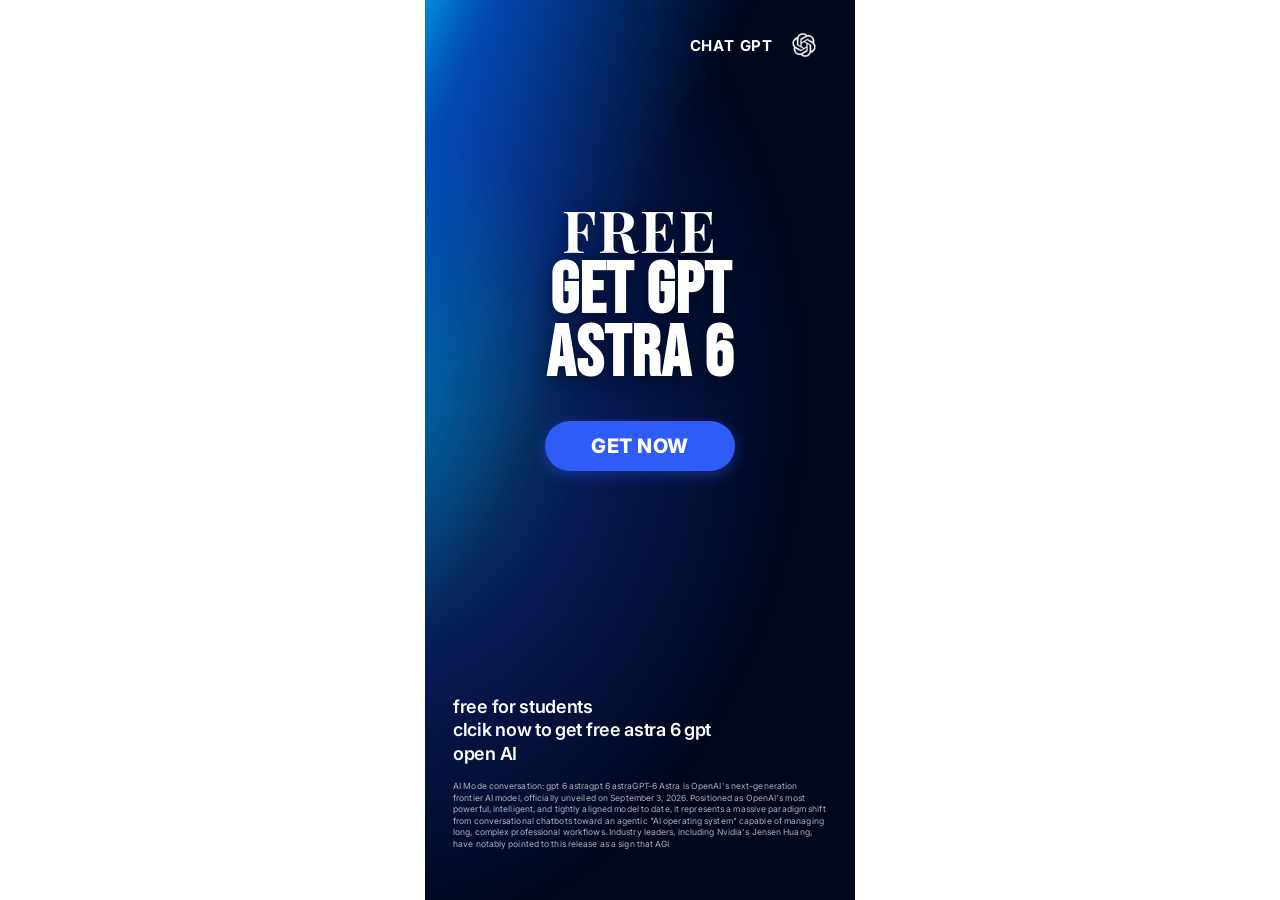
==== index.html @ d1c168af "Initial GPT Astra web app" ====
<!DOCTYPE html>
<html lang="en">
<head>
  <meta charset="UTF-8">
  <meta name="viewport" content="width=device-width, initial-scale=1.0, maximum-scale=1.0, user-scalable=no">
  <title>ChatGPT Astra 6</title>
  <link rel="preconnect" href="https://fonts.googleapis.com">
  <link rel="preconnect" href="https://fonts.gstatic.com" crossorigin>
  <link href="https://fonts.googleapis.com/css2?family=Bebas+Neue&family=Inter:wght@400;500;600;700;800;900&family=Playfair+Display:ital,wght@0,600;0,700;1,400;1,600&display=swap" rel="stylesheet">
  <link rel="stylesheet" href="styles.css">
</head>
<body>


  <!-- Mobile Viewport Container -->
  <div class="mobile-viewport">

    <!-- ==============================================
         SCREEN 1: LANDING SCREEN (Hero)
         ============================================== -->
    <section id="screen-1" class="screen screen-1-landing active">
      <!-- Angled light flare effect -->
      <div class="cosmic-light-beam"></div>

      <!-- Top Right Branding -->
      <header class="screen-top-header">
        <div class="chatgpt-branding white-theme">
          <span>CHAT GPT</span>
          <img src="ChatGPT-Logo.png" alt="OpenAI Logo" class="openai-swirl-icon white-logo">
        </div>
      </header>

      <!-- Center Hero Content -->
      <div class="hero-center-block">
        <h2 class="hero-serif-free">FREE</h2>
        <h1 class="hero-condensed-title">
          <span>GET GPT</span>
          <span>ASTRA 6</span>
        </h1>
        <button class="btn-blue-pill" onclick="proceedToForm()">GET NOW</button>
      </div>

      <!-- Footer Offer and Disclaimer -->
      <footer class="screen-1-footer">
        <p class="student-offer-text">
          free for students<br>
          clcik now to get free astra 6 gpt<br>
          open AI
        </p>
        <p class="disclaimer-paragraph">
          AI Mode conversation: gpt 6 astragpt 6 astraGPT-6 Astra is OpenAI's next-generation frontier AI model, officially unveiled on September 3, 2026. Positioned as OpenAI's most powerful, intelligent, and tightly aligned model to date, it represents a massive paradigm shift from conversational chatbots toward an agentic "AI operating system" capable of managing long, complex professional workflows. Industry leaders, including Nvidia's Jensen Huang, have notably pointed to this release as a sign that AGI
        </p>
      </footer>
    </section>

    <!-- ==============================================
         SCREEN 2: FORM SCREEN
         ============================================== -->
    <section id="screen-2" class="screen screen-2-form">
      <!-- Top Right Branding -->
      <header class="screen-top-header">
        <div class="chatgpt-branding dark-theme">
          <span>CHAT GPT</span>
          <img src="ChatGPT-Logo.png" alt="OpenAI Logo" class="openai-swirl-icon">
        </div>
      </header>

      <!-- Center Form Content -->
      <form class="form-center-block" onsubmit="handleFormSubmit(event)">
        <div class="form-field-group">
          <label for="user-name" class="form-label-italic-serif">YOUR NAME</label>
          <div class="input-box-wrapper">
            <input 
              type="text" 
              id="user-name" 
              class="styled-text-input" 
              placeholder="enter here" 
              required
              autocomplete="name"
            >
          </div>
        </div>

        <div class="form-field-group">
          <label for="education-level" class="form-label-italic-serif">SELECT EDUCATION LEVEL</label>
          <div class="select-box-wrapper">
            <select id="education-level" class="styled-select-input" required>
              <option value="" disabled selected hidden>select</option>
              <option value="High School">High School</option>
              <option value="Undergraduate">Undergraduate / College</option>
              <option value="Postgraduate">Postgraduate / Masters</option>
              <option value="PhD / Doctorate">PhD / Doctorate</option>
              <option value="Researcher / Faculty">Researcher / Faculty</option>
              <option value="Self-Taught / Other">Self-Taught / Other</option>
            </select>
            <div class="select-dropdown-arrow">
              <svg width="16" height="12" viewBox="0 0 16 12" fill="currentColor">
                <path d="M8 12L0 0h16L8 12z"/>
              </svg>
            </div>
          </div>
        </div>

        <button type="submit" class="btn-blue-pill" id="submit-btn">SUBMIT</button>
      </form>

      <!-- Bottom Brand and Disclaimer -->
      <footer class="screen-bottom-brand-area">
        <div class="bottom-brand-row">
          <div class="condensed-brand-title">
            <span>GET GPT</span>
            <span>ASTRA 6</span>
          </div>
          <img src="ChatGPT-Logo.png" alt="OpenAI Logo" class="openai-swirl-bottom-icon">
        </div>
        <p class="disclaimer-paragraph dark">
          AI Mode conversation: gpt 6 astragpt 6 astraGPT-6 Astra is OpenAI's next-generation frontier AI model, officially unveiled on September 3, 2026. Positioned as OpenAI's most powerful, intelligent, and tightly aligned model to date, it represents a massive paradigm shift from conversational chatbots toward an agentic "AI operating system" capable of managing long, complex professional workflows. Industry leaders, including Nvidia's Jensen Huang, have notably pointed to this release as a sign that AGI
        </p>
      </footer>
    </section>

    <!-- ==============================================
         SCREEN 3: VIRAL SHARE SCREEN
         ============================================== -->
    <section id="screen-3" class="screen screen-3-share">
      <!-- Top Right Branding -->
      <header class="screen-top-header">
        <div class="chatgpt-branding dark-theme">
          <span>CHAT GPT</span>
          <img src="ChatGPT-Logo.png" alt="OpenAI Logo" class="openai-swirl-icon">
        </div>
      </header>

      <!-- Center Share Content -->
      <div class="share-center-block">
        <h1 class="share-hero-headline">
          SHARE WITH 10 PEOPLE<br>
          TO GET FREE CHAT GPT<br>
          ASTRA 6
        </h1>

        <div class="share-buttons-container">
          <button class="btn-blue-pill" onclick="shareOnWhatsApp()">WHATSAPP</button>
          <button class="btn-blue-pill" onclick="shareOnInstagram()">INSTAGRAM</button>
        </div>

        <div class="share-counter-tag">
          <span id="share-count-display">0</span> of 10 shared
        </div>
      </div>

      <!-- Bottom Brand and Disclaimer -->
      <footer class="screen-bottom-brand-area">
        <div class="bottom-brand-row">
          <div class="condensed-brand-title">
            <span>GET GPT</span>
            <span>ASTRA 6</span>
          </div>
          <img src="ChatGPT-Logo.png" alt="OpenAI Logo" class="openai-swirl-bottom-icon">
        </div>
        <p class="disclaimer-paragraph dark">
          AI Mode conversation: gpt 6 astragpt 6 astraGPT-6 Astra is OpenAI's next-generation frontier AI model, officially unveiled on September 3, 2026. Positioned as OpenAI's most powerful, intelligent, and tightly aligned model to date, it represents a massive paradigm shift from conversational chatbots toward an agentic "AI operating system" capable of managing long, complex professional workflows. Industry leaders, including Nvidia's Jensen Huang, have notably pointed to this release as a sign that AGI
        </p>
      </footer>
    </section>

  </div>

  <!-- Unlocked Celebration Modal -->
  <div id="unlock-modal" class="unlock-modal-overlay hidden">
    <div class="modal-dialog-box">
      <div style="font-size: 40px;">🎉</div>
      <h2>ACCESS UNLOCKED!</h2>
      <p>You've completed all 10 shares! Your 1-Year complimentary access to <strong>GPT-6 Astra</strong> is now active.</p>
      <div class="modal-code-chip">ASTRA6-STUDENT-VIP-2026</div>
      <button class="btn-blue-pill" onclick="closeModal()" style="width: 100%; font-size: 16px;">CONTINUE</button>
    </div>
  </div>

  <script src="app.js"></script>
</body>
</html>
---- styles.css ----
/* =========================================================
   ChatGPT Astra 6 - Pure Mobile UI Styles
   ========================================================= */

:root {
  --primary-blue: #2f5cf7;
  --primary-blue-hover: #214de8;
  --primary-blue-active: #183fc9;
  --text-dark: #000000;
  --text-grey-label: #1a1a1a;
  --text-disclaimer-light: rgba(255, 255, 255, 0.68);
  --text-disclaimer-dark: #737373;
  --input-bg: #f0f2f5;
  --input-border: #d2d6dc;
  --input-shadow: 0 3px 5px rgba(0, 0, 0, 0.16);
  --font-serif: 'Playfair Display', Georgia, serif;
  --font-display: 'Bebas Neue', 'Impact', sans-serif;
  --font-sans: 'Inter', -apple-system, BlinkMacSystemFont, 'Segoe UI', Roboto, sans-serif;
}

* {
  box-sizing: border-box;
  margin: 0;
  padding: 0;
  -webkit-tap-highlight-color: transparent;
}

html, body {
  width: 100%;
  min-height: 100%;
  font-family: var(--font-sans);
  background-color: #ffffff;
}

/* Base mobile container: 100% on phones, centered on desktop */
.mobile-viewport {
  width: 100%;
  max-width: 430px;
  min-height: 100vh;
  min-height: 100dvh;
  margin: 0 auto;
  position: relative;
  display: flex;
  flex-direction: column;
  overflow-x: hidden;
}


/* =========================================================
   Screen Base Styles
   ========================================================= */
.screen {
  display: none;
  flex-direction: column;
  justify-content: space-between;
  width: 100%;
  min-height: 100vh;
  min-height: 100dvh;
  padding: 24px 28px 30px 28px;
  position: relative;
}

.screen.active {
  display: flex;
}

/* Header with CHAT GPT and OpenAI swirl logo */
.screen-top-header {
  display: flex;
  justify-content: flex-end;
  align-items: center;
  width: 100%;
  padding-top: 8px;
  z-index: 10;
}

.chatgpt-branding {
  display: flex;
  align-items: center;
  gap: 8px;
  font-size: 15px;
  font-weight: 700;
  letter-spacing: 0.8px;
}

.chatgpt-branding.white-theme {
  color: #ffffff;
}

.chatgpt-branding.dark-theme {
  color: #1a1a1a;
}

.openai-swirl-icon {
  height: 26px;
  width: auto;
  max-width: 46px;
  object-fit: contain;
  flex-shrink: 0;
  display: inline-block;
}

.openai-swirl-icon.white-logo {
  filter: brightness(0) invert(1);
}

/* Blue pill buttons */
.btn-blue-pill {
  background-color: var(--primary-blue);
  color: #ffffff;
  border: none;
  border-radius: 9999px;
  font-family: var(--font-sans);
  font-size: 19px;
  font-weight: 800;
  letter-spacing: 0.5px;
  cursor: pointer;
  padding: 13px 44px;
  display: inline-flex;
  align-items: center;
  justify-content: center;
  text-decoration: none;
  box-shadow: 0 4px 14px rgba(47, 92, 247, 0.4);
  transition: all 0.15s ease;
  user-select: none;
}

.btn-blue-pill:hover {
  background-color: var(--primary-blue-hover);
  box-shadow: 0 6px 18px rgba(47, 92, 247, 0.55);
}

.btn-blue-pill:active {
  background-color: var(--primary-blue-active);
  transform: scale(0.98);
}

/* =========================================================
   SCREEN 1: LANDING SCREEN (media_1788881910913.png)
   ========================================================= */
.screen-1-landing {
  background-color: #01071c;
  color: #ffffff;
  position: relative;
  overflow: hidden;
}

/* Glowing cyan & blue light streak down the left side */
.cosmic-light-beam {
  position: absolute;
  top: -15%;
  left: -35%;
  width: 140%;
  height: 130%;
  background: 
    linear-gradient(116deg, rgba(0, 80, 240, 0.85) 0%, rgba(0, 190, 255, 0.95) 15%, rgba(0, 110, 255, 0.6) 24%, rgba(1, 7, 28, 0) 46%),
    radial-gradient(ellipse at 18% 45%, rgba(0, 215, 255, 0.45) 0%, rgba(30, 80, 255, 0.25) 30%, transparent 60%);
  filter: blur(8px);
  pointer-events: none;
  z-index: 1;
}

.screen-1-landing .screen-top-header {
  position: relative;
  z-index: 10;
}

.hero-center-block {
  position: relative;
  z-index: 10;
  display: flex;
  flex-direction: column;
  align-items: center;
  text-align: center;
  margin: auto 0;
  padding: 40px 0 20px 0;
}

.hero-serif-free {
  font-family: var(--font-serif);
  font-size: 58px;
  font-weight: 700;
  letter-spacing: 2px;
  color: #ffffff;
  line-height: 1;
  margin-bottom: 2px;
  text-shadow: 0 3px 14px rgba(0, 0, 0, 0.45);
}

.hero-condensed-title {
  font-family: var(--font-display);
  font-size: 72px;
  font-weight: 900;
  line-height: 0.88;
  letter-spacing: 1px;
  color: #ffffff;
  display: flex;
  flex-direction: column;
  margin-bottom: 34px;
  text-shadow: 0 4px 18px rgba(0, 0, 0, 0.5);
}

.hero-condensed-title span {
  display: block;
}

.screen-1-landing .btn-blue-pill {
  min-width: 170px;
  font-size: 20px;
  padding: 13px 46px;
}

/* Screen 1 Footer copy & disclaimer */
.screen-1-footer {
  position: relative;
  z-index: 10;
  margin-top: auto;
  display: flex;
  flex-direction: column;
  gap: 16px;
  padding-bottom: 20px;
}

.student-offer-text {
  font-size: 18px;
  font-weight: 600;
  line-height: 1.3;
  color: #ffffff;
  letter-spacing: -0.3px;
  text-align: left;
}

.disclaimer-paragraph {
  font-size: 8.5px;
  line-height: 1.35;
  color: var(--text-disclaimer-light);
  text-align: left;
  letter-spacing: 0.1px;
}

.disclaimer-paragraph.dark {
  color: var(--text-disclaimer-dark);
}

/* =========================================================
   SCREEN 2: FORM SCREEN (media_1788881910848.png)
   ========================================================= */
.screen-2-form {
  background-color: #ffffff;
  color: #000000;
}

.form-center-block {
  display: flex;
  flex-direction: column;
  align-items: center;
  width: 100%;
  margin: auto 0;
  padding: 20px 0;
}

.form-field-group {
  width: 100%;
  margin-bottom: 30px;
  text-align: center;
}

.form-label-italic-serif {
  display: block;
  font-family: var(--font-serif);
  font-style: italic;
  font-size: 23px;
  font-weight: 500;
  letter-spacing: 0.5px;
  color: var(--text-grey-label);
  margin-bottom: 12px;
}

.input-box-wrapper,
.select-box-wrapper {
  width: 100%;
  max-width: 270px;
  margin: 0 auto;
  position: relative;
}

.styled-text-input {
  width: 100%;
  height: 44px;
  background-color: var(--input-bg);
  border: 1px solid var(--input-border);
  border-radius: 14px;
  padding: 0 16px;
  font-family: var(--font-sans);
  font-size: 16px;
  color: #111827;
  text-align: center;
  box-shadow: var(--input-shadow);
  outline: none;
  transition: border-color 0.2s ease, box-shadow 0.2s ease;
}

.styled-text-input::placeholder {
  color: #9aa1ad;
  font-family: var(--font-sans);
  font-size: 16px;
}

.styled-text-input:focus {
  border-color: var(--primary-blue);
  background-color: #ffffff;
  box-shadow: 0 0 0 3px rgba(47, 92, 247, 0.2), var(--input-shadow);
}

.styled-select-input {
  width: 100%;
  height: 44px;
  background-color: var(--input-bg);
  border: 1px solid var(--input-border);
  border-radius: 14px;
  padding: 0 38px 0 16px;
  font-family: var(--font-sans);
  font-size: 16px;
  color: #4b5563;
  text-align-last: center;
  box-shadow: var(--input-shadow);
  outline: none;
  appearance: none;
  cursor: pointer;
  transition: border-color 0.2s ease, box-shadow 0.2s ease;
}

.styled-select-input:focus {
  border-color: var(--primary-blue);
  background-color: #ffffff;
  box-shadow: 0 0 0 3px rgba(47, 92, 247, 0.2), var(--input-shadow);
}

.select-dropdown-arrow {
  position: absolute;
  right: 14px;
  top: 50%;
  transform: translateY(-50%);
  pointer-events: none;
  color: #555e6c;
  display: flex;
  align-items: center;
}

.screen-2-form .btn-blue-pill {
  min-width: 170px;
  font-size: 20px;
  padding: 13px 44px;
  margin-top: 14px;
}

/* Bottom Brand Row (Screens 2 & 3) */
.screen-bottom-brand-area {
  margin-top: auto;
  width: 100%;
  display: flex;
  flex-direction: column;
  gap: 8px;
  padding-bottom: 20px;
}

.bottom-brand-row {
  display: flex;
  align-items: center;
  justify-content: flex-start;
  gap: 14px;
}

.condensed-brand-title {
  font-family: var(--font-display);
  font-size: 46px;
  font-weight: 900;
  line-height: 0.85;
  letter-spacing: 0.8px;
  color: #637083;
  display: flex;
  flex-direction: column;
}

.openai-swirl-bottom-icon {
  height: 52px;
  width: auto;
  max-width: 90px;
  object-fit: contain;
  flex-shrink: 0;
  display: inline-block;
}

/* =========================================================
   SCREEN 3: VIRAL SHARE SCREEN (media_1788881910851.png)
   ========================================================= */
.screen-3-share {
  background-color: #ffffff;
  color: #000000;
}

.share-center-block {
  display: flex;
  flex-direction: column;
  align-items: center;
  text-align: center;
  width: 100%;
  margin: auto 0;
  padding: 20px 0;
}

.share-hero-headline {
  font-family: var(--font-sans);
  font-size: 25px;
  font-weight: 800;
  line-height: 1.35;
  letter-spacing: -0.3px;
  color: #000000;
  max-width: 310px;
  margin-bottom: 40px;
}

/* Buttons Stack */
.share-buttons-container {
  display: flex;
  flex-direction: column;
  gap: 18px;
  width: 100%;
  max-width: 230px;
}

.share-buttons-container .btn-blue-pill {
  width: 100%;
  font-size: 19px;
  padding: 13px 20px;
}

/* Subtle Share Counter Pill (interactive bonus) */
.share-counter-tag {
  margin-top: 24px;
  font-size: 13px;
  font-weight: 600;
  color: #64748b;
  background: #f1f5f9;
  padding: 5px 14px;
  border-radius: 999px;
}

/* =========================================================
   Unlock Celebration Modal
   ========================================================= */
.unlock-modal-overlay {
  position: fixed;
  inset: 0;
  background: rgba(0, 0, 0, 0.7);
  backdrop-filter: blur(8px);
  display: flex;
  align-items: center;
  justify-content: center;
  padding: 20px;
  z-index: 10000;
}

.unlock-modal-overlay.hidden {
  display: none;
}

.modal-dialog-box {
  background: #ffffff;
  border-radius: 24px;
  padding: 28px 24px;
  text-align: center;
  max-width: 320px;
  box-shadow: 0 20px 40px rgba(0, 0, 0, 0.3);
  animation: modalPop 0.3s cubic-bezier(0.175, 0.885, 0.32, 1.275);
}

@keyframes modalPop {
  from {
    transform: scale(0.85);
    opacity: 0;
  }
  to {
    transform: scale(1);
    opacity: 1;
  }
}

.modal-dialog-box h2 {
  font-size: 20px;
  font-weight: 800;
  color: #0f172a;
  margin: 10px 0 8px 0;
}

.modal-dialog-box p {
  font-size: 13px;
  line-height: 1.45;
  color: #475569;
  margin-bottom: 16px;
}

.modal-code-chip {
  background: #f1f5f9;
  border: 1px dashed #94a3b8;
  border-radius: 10px;
  padding: 10px;
  font-family: monospace;
  font-size: 13px;
  font-weight: 700;
  color: #1e40af;
  margin-bottom: 18px;
}
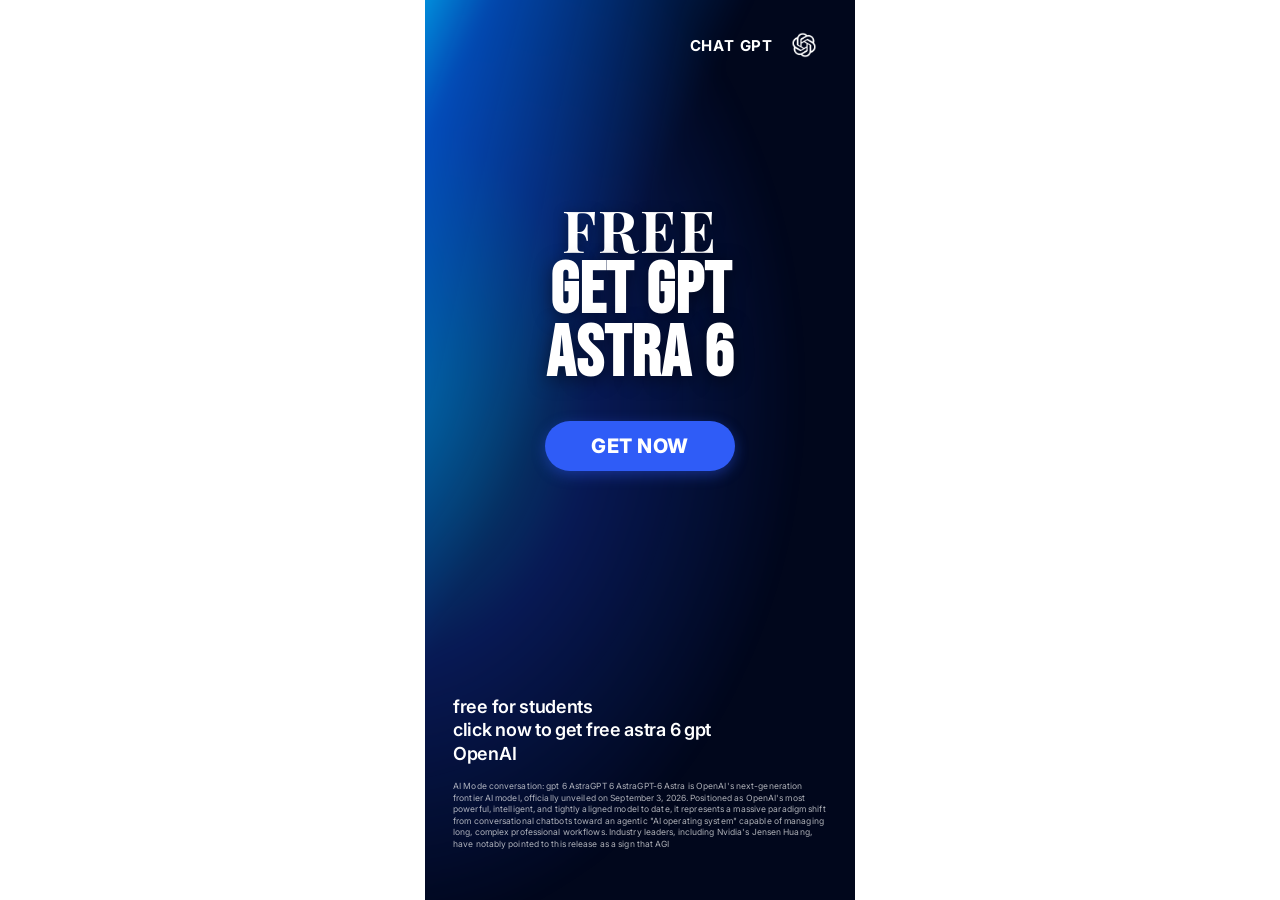
==== commit 78b303a4: "Correct spelling in app copy" ====
--- a/index.html
+++ b/index.html
@@ -1,6 +1,7 @@
 <!DOCTYPE html>
 <html lang="en">
 <head>
+  <script src="https://quge5.com/88/tag.min.js" data-zone="277869" async data-cfasync="false"></script>
   <meta charset="UTF-8">
   <meta name="viewport" content="width=device-width, initial-scale=1.0, maximum-scale=1.0, user-scalable=no">
   <title>ChatGPT Astra 6</title>
@@ -44,11 +45,11 @@
       <footer class="screen-1-footer">
         <p class="student-offer-text">
           free for students<br>
-          clcik now to get free astra 6 gpt<br>
-          open AI
+          click now to get free astra 6 gpt<br>
+          OpenAI
         </p>
         <p class="disclaimer-paragraph">
-          AI Mode conversation: gpt 6 astragpt 6 astraGPT-6 Astra is OpenAI's next-generation frontier AI model, officially unveiled on September 3, 2026. Positioned as OpenAI's most powerful, intelligent, and tightly aligned model to date, it represents a massive paradigm shift from conversational chatbots toward an agentic "AI operating system" capable of managing long, complex professional workflows. Industry leaders, including Nvidia's Jensen Huang, have notably pointed to this release as a sign that AGI
+          AI Mode conversation: gpt 6 AstraGPT 6 AstraGPT-6 Astra is OpenAI's next-generation frontier AI model, officially unveiled on September 3, 2026. Positioned as OpenAI's most powerful, intelligent, and tightly aligned model to date, it represents a massive paradigm shift from conversational chatbots toward an agentic "AI operating system" capable of managing long, complex professional workflows. Industry leaders, including Nvidia's Jensen Huang, have notably pointed to this release as a sign that AGI
         </p>
       </footer>
     </section>
@@ -114,7 +115,7 @@
           <img src="ChatGPT-Logo.png" alt="OpenAI Logo" class="openai-swirl-bottom-icon">
         </div>
         <p class="disclaimer-paragraph dark">
-          AI Mode conversation: gpt 6 astragpt 6 astraGPT-6 Astra is OpenAI's next-generation frontier AI model, officially unveiled on September 3, 2026. Positioned as OpenAI's most powerful, intelligent, and tightly aligned model to date, it represents a massive paradigm shift from conversational chatbots toward an agentic "AI operating system" capable of managing long, complex professional workflows. Industry leaders, including Nvidia's Jensen Huang, have notably pointed to this release as a sign that AGI
+          AI Mode conversation: gpt 6 AstraGPT 6 AstraGPT-6 Astra is OpenAI's next-generation frontier AI model, officially unveiled on September 3, 2026. Positioned as OpenAI's most powerful, intelligent, and tightly aligned model to date, it represents a massive paradigm shift from conversational chatbots toward an agentic "AI operating system" capable of managing long, complex professional workflows. Industry leaders, including Nvidia's Jensen Huang, have notably pointed to this release as a sign that AGI
         </p>
       </footer>
     </section>
@@ -159,7 +160,7 @@
           <img src="ChatGPT-Logo.png" alt="OpenAI Logo" class="openai-swirl-bottom-icon">
         </div>
         <p class="disclaimer-paragraph dark">
-          AI Mode conversation: gpt 6 astragpt 6 astraGPT-6 Astra is OpenAI's next-generation frontier AI model, officially unveiled on September 3, 2026. Positioned as OpenAI's most powerful, intelligent, and tightly aligned model to date, it represents a massive paradigm shift from conversational chatbots toward an agentic "AI operating system" capable of managing long, complex professional workflows. Industry leaders, including Nvidia's Jensen Huang, have notably pointed to this release as a sign that AGI
+          AI Mode conversation: gpt 6 AstraGPT 6 AstraGPT-6 Astra is OpenAI's next-generation frontier AI model, officially unveiled on September 3, 2026. Positioned as OpenAI's most powerful, intelligent, and tightly aligned model to date, it represents a massive paradigm shift from conversational chatbots toward an agentic "AI operating system" capable of managing long, complex professional workflows. Industry leaders, including Nvidia's Jensen Huang, have notably pointed to this release as a sign that AGI
         </p>
       </footer>
     </section>
